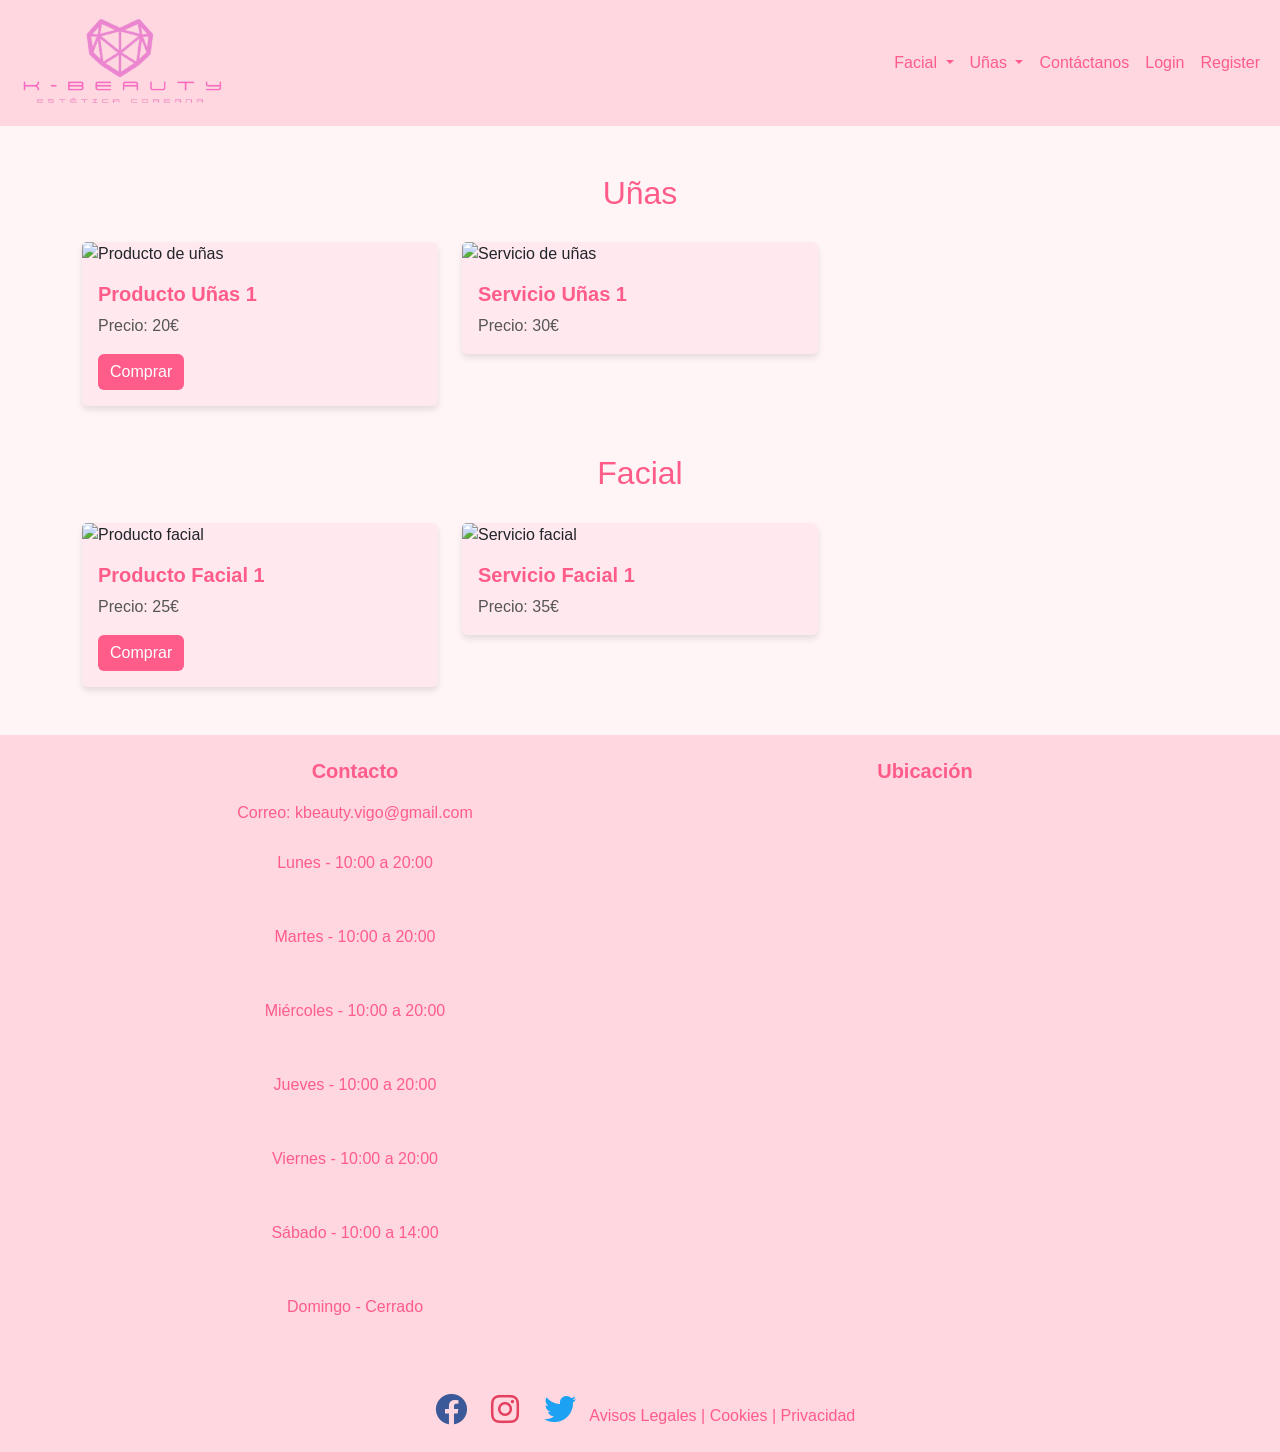
==== index.html @ 3ae9c0e1 "fojfbjnof" ====
<!DOCTYPE html>
<html lang="en">

<head>
    <meta charset="UTF-8">
    <meta name="viewport" content="width=device-width, initial-scale=1.0">
    <title>K-Beauty</title>
    <link href="https://cdn.jsdelivr.net/npm/bootstrap@5.3.2/dist/css/bootstrap.min.css" rel="stylesheet">
    <link rel="stylesheet" href="styles.css">
    <link rel="stylesheet" href="https://cdnjs.cloudflare.com/ajax/libs/font-awesome/6.0.0-beta3/css/all.min.css">
</head>

<body>
    <!-- Navbar -->
    <nav class="navbar navbar-expand-lg navbar-light">
        <div class="container-fluid">
            <a class="navbar-brand" href="#">
                <img src="logo.png" alt="K-Beauty Logo" width="225" height="100">
            </a>
            <button class="navbar-toggler" type="button" data-bs-toggle="collapse" data-bs-target="#navbarNav"
                aria-controls="navbarNav" aria-expanded="false" aria-label="Toggle navigation">
                <span class="navbar-toggler-icon"></span>
            </button>
            <div class="collapse navbar-collapse" id="navbarNav">
                <ul class="navbar-nav ms-auto">
                    <li class="nav-item dropdown">
                        <a class="nav-link dropdown-toggle" href="#" id="facialDropdown" role="button"
                            data-bs-toggle="dropdown" aria-expanded="false">
                            Facial
                        </a>
                        <ul class="dropdown-menu" aria-labelledby="facialDropdown">
                            <li><a class="dropdown-item" href="#">Pestañas</a></li>
                            <li><a class="dropdown-item" href="#">Piel</a></li>
                            <li><a class="dropdown-item" href="#">Granos</a></li>
                        </ul>
                    </li>
                    <li class="nav-item dropdown">
                        <a class="nav-link dropdown-toggle" href="#" id="uñasDropdown" role="button"
                            data-bs-toggle="dropdown" aria-expanded="false">
                            Uñas
                        </a>
                        <ul class="dropdown-menu" aria-labelledby="uñasDropdown">
                            <li><a class="dropdown-item" href="#">Tipos de uñas</a></li>
                            <li><a class="dropdown-item" href="#">Pintauñas</a></li>
                            <li><a class="dropdown-item" href="#">Colores</a></li>
                        </ul>
                    </li>
                    <li class="nav-item"><a class="nav-link" href="#footer">Contáctanos</a></li>
                    <li class="nav-item"><a class="nav-link" href="login.html">Login</a></li>
                    <li class="nav-item"><a class="nav-link" href="register.html">Register</a></li>
                </ul>
            </div>
        </div>
    </nav>

    <!-- Main Content -->
    <div class="container my-5">
        <!-- Sección de Uñas -->
        <div class="mb-5">
            <h2 class="text-center">Uñas</h2>
            <div class="row">
                <div class="col-md-4">
                    <div class="card">
                        <img src="nails-product.jpg" class="card-img-top" alt="Producto de uñas">
                        <div class="card-body">
                            <h5 class="card-title">Producto Uñas 1</h5>
                            <p class="card-text">Precio: 20€</p>
                            <button class="btn btn-primary">Comprar</button>
                        </div>
                    </div>
                </div>
                <div class="col-md-4">
                    <div class="card">
                        <img src="nails-service.jpg" class="card-img-top" alt="Servicio de uñas">
                        <div class="card-body">
                            <h5 class="card-title">Servicio Uñas 1</h5>
                            <p class="card-text">Precio: 30€</p>
                        </div>
                    </div>
                </div>
            </div>
        </div>

        <!-- Sección de Facial -->
        <div>
            <h2 class="text-center">Facial</h2>
            <div class="row">
                <div class="col-md-4">
                    <div class="card">
                        <img src="facial-product.jpg" class="card-img-top" alt="Producto facial">
                        <div class="card-body">
                            <h5 class="card-title">Producto Facial 1</h5>
                            <p class="card-text">Precio: 25€</p>
                            <button class="btn btn-primary">Comprar</button>
                        </div>
                    </div>
                </div>
                <div class="col-md-4">
                    <div class="card">
                        <img src="facial-service.jpg" class="card-img-top" alt="Servicio facial">
                        <div class="card-body">
                            <h5 class="card-title">Servicio Facial 1</h5>
                            <p class="card-text">Precio: 35€</p>
                        </div>
                    </div>
                </div>
            </div>
        </div>
    </div>

    <!-- Footer -->
    <footer id="footer" class="text-center p-4">
        <div class="container">
            <div class="row">
                <div class="col-md-6">
                    <h5>Contacto</h5>
                    <p>Correo: kbeauty.vigo@gmail.com</p>
                    <p>Lunes - 10:00 a 20:00</p><br>
                    <p>Martes - 10:00 a 20:00</p><br>
                    <p>Miércoles - 10:00 a 20:00</p><br>
                    <p>Jueves - 10:00 a 20:00</p><br>
                    <p>Viernes - 10:00 a 20:00</p><br>
                    <p>Sábado - 10:00 a 14:00</p><br>
                    <p>Domingo - Cerrado</p><br>
                </div>
                <div class="col-md-6">
                    <h5>Ubicación</h5>
                    <iframe src="https://www.google.com/maps/embed?pb=!1m14!1m8!1m3!1d12634.724489437243!2d-8.7222!3d42.2401!3m2!1i1024!2i768!4f13.1!3m3!1m2!1s0xd2bf04a08e1b10d%3A0x1a3d56c85d2e70bc!2sAvenida%20de%20Gran%20V%C3%ADa%2039%2C%20Vigo%2C%20Pontevedra!5e0!3m2!1ses!2ses!4v1675941212839!5m2!1ses!2ses" width="100%" height="300" style="border:0;" allowfullscreen="" loading="lazy"></iframe>
                </div>
            </div>
            <div class="mt-4">
                <a href="https://facebook.com" target="_blank">
                    <i class="fab fa-facebook fa-2x" style="color: #3b5998; margin: 0 10px;"></i>
                </a>
                <a href="https://instagram.com" target="_blank">
                    <i class="fab fa-instagram fa-2x" style="color: #E4405F; margin: 0 10px;"></i>
                </a>
                <a href="https://twitter.com" target="_blank">
                    <i class="fab fa-twitter fa-2x" style="color: #1DA1F2; margin: 0 10px;"></i>
                </a>
                <a href="#">Avisos Legales</a> | <a href="#">Cookies</a> | <a href="#">Privacidad</a>
            </div>
        </div>
    </footer>

    <script src="https://cdn.jsdelivr.net/npm/bootstrap@5.3.2/dist/js/bootstrap.bundle.min.js"></script>
</body>

</html>
---- styles.css ----
body {
    background-color: #fff5f7;
    font-family: 'Arial', sans-serif;
    color: #333;
}

/* Navbar style */
.navbar {
    background-color: #ffd7e0;
}


.navbar-brand {
    font-weight: bold;
    color: #ff5c8a;
}

.navbar-brand:hover {
    color: #ff2d6c;
}

.nav-link {
    color: #ff5c8a;
}

.nav-link:hover {
    color: #ff2d6c;
}

/* Titles */
h2 {
    color: #ff5c8a;
    margin-bottom: 30px;
}

/* Cards */
.card {
    border: none;
    background-color: #ffe9ef;
    box-shadow: 0 4px 6px rgba(0, 0, 0, 0.1);
    transition: transform 0.3s ease, box-shadow 0.3s ease;
}

.card:hover {
    transform: scale(1.05);
    box-shadow: 0 6px 8px rgba(0, 0, 0, 0.15);
}

.card-title {
    color: #ff5c8a;
    font-weight: bold;
}

.card-text {
    color: #555;
}

.btn-primary {
    background-color: #ff5c8a;
    border: none;
}

.btn-primary:hover {
    background-color: #ff2d6c;
}

/* Footer */
footer {
    background-color: #ffd7e0;
    color: #ff5c8a;
}

footer h5 {
    font-weight: bold;
    padding-bottom: 10px;
}

footer p {
    padding-bottom: 10px;
}

footer a {
    color: #ff5c8a;
    text-decoration: none;
}

footer a:hover {
    color: #ff2d6c;
}

iframe {
    border-radius: 10px;
    margin-top: 15px;
}
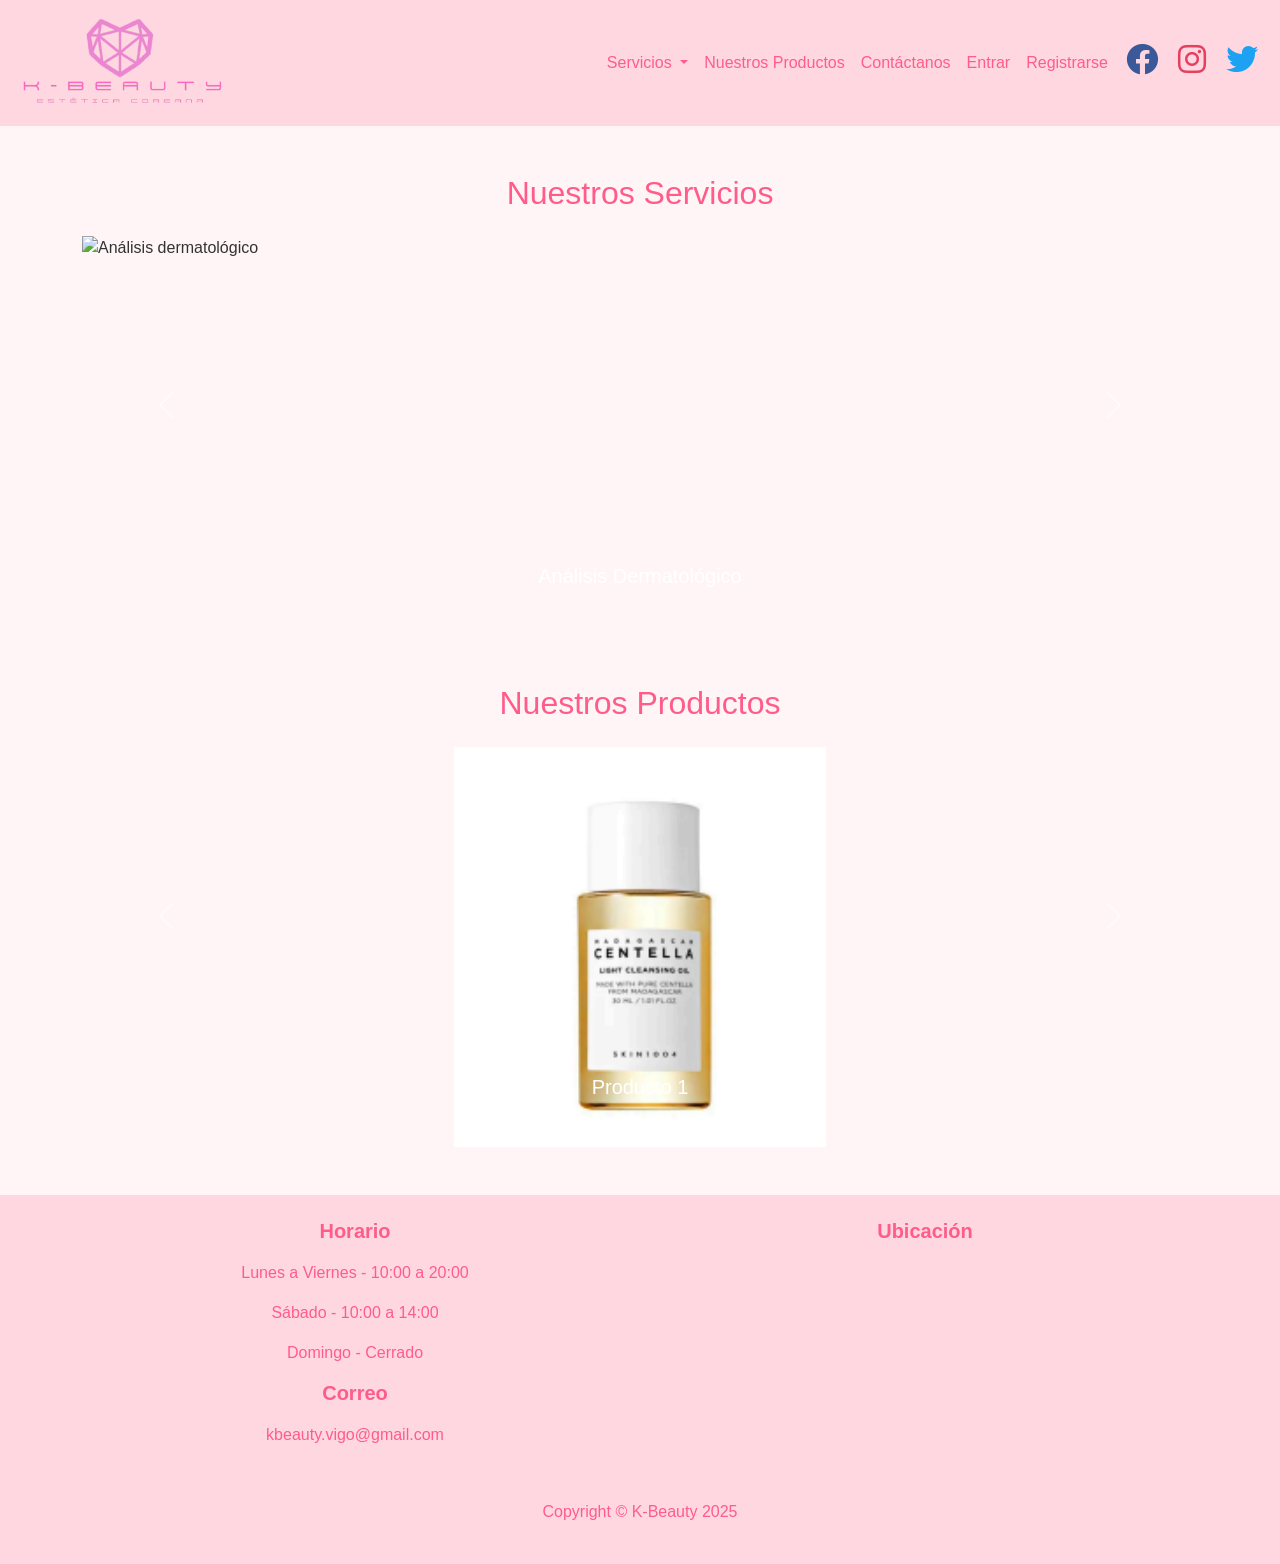
==== commit 59583783: "creacion de nuevas paginas" ====
--- a/index.html
+++ b/index.html
@@ -26,28 +26,34 @@
                     <li class="nav-item dropdown">
                         <a class="nav-link dropdown-toggle" href="#" id="facialDropdown" role="button"
                             data-bs-toggle="dropdown" aria-expanded="false">
-                            Facial
+                            Servicios
                         </a>
                         <ul class="dropdown-menu" aria-labelledby="facialDropdown">
-                            <li><a class="dropdown-item" href="#">Pestañas</a></li>
-                            <li><a class="dropdown-item" href="#">Piel</a></li>
-                            <li><a class="dropdown-item" href="#">Granos</a></li>
+                            <li><a class="dropdown-item" href="analisis.html">Análisis dermatológica</a></li>
+                            <li><a class="dropdown-item" href="limpieza.html">Limpieza facial</a></li>
+                            <li><a class="dropdown-item" href="autocuidado.html">Clases de autocuidado facial</a></li>
+                            <li><a class="dropdown-item" href="tratamientos.html">Tratamientos faciales</a></li>
+                            <li><a class="dropdown-item" href="spa.html">Spa capilar</a></li>
+                            <li><a class="dropdown-item" href="pestañas.html">Cuidado de pestañas</a></li>
+                            
                         </ul>
                     </li>
-                    <li class="nav-item dropdown">
-                        <a class="nav-link dropdown-toggle" href="#" id="uñasDropdown" role="button"
-                            data-bs-toggle="dropdown" aria-expanded="false">
-                            Uñas
-                        </a>
-                        <ul class="dropdown-menu" aria-labelledby="uñasDropdown">
-                            <li><a class="dropdown-item" href="#">Tipos de uñas</a></li>
-                            <li><a class="dropdown-item" href="#">Pintauñas</a></li>
-                            <li><a class="dropdown-item" href="#">Colores</a></li>
-                        </ul>
+                    <li class="nav-item ">
+                        <a class="nav-link" href="productos.html">Nuestros Productos</a>
+
                     </li>
                     <li class="nav-item"><a class="nav-link" href="#footer">Contáctanos</a></li>
-                    <li class="nav-item"><a class="nav-link" href="login.html">Login</a></li>
-                    <li class="nav-item"><a class="nav-link" href="register.html">Register</a></li>
+                    <li class="nav-item"><a class="nav-link" href="login.html">Entrar</a></li>
+                    <li class="nav-item"><a class="nav-link" href="register.html">Registrarse</a></li>
+                    <li class="nav-item"> <a href="https://facebook.com" target="_blank">
+                            <i class="fab fa-facebook fa-2x" style="color: #3b5998; margin: 0 10px;"></i>
+                        </a></li>
+                    <li class="nav-item"><a href="https://instagram.com" target="_blank">
+                            <i class="fab fa-instagram fa-2x" style="color: #E4405F; margin: 0 10px;"></i>
+                        </a></li>
+                    <li class="nav-item"> <a href="https://twitter.com" target="_blank">
+                            <i class="fab fa-twitter fa-2x" style="color: #1DA1F2; margin: 0 10px;"></i>
+                        </a></li>
                 </ul>
             </div>
         </div>
@@ -55,95 +61,107 @@
 
     <!-- Main Content -->
     <div class="container my-5">
-        <!-- Sección de Uñas -->
-        <div class="mb-5">
-            <h2 class="text-center">Uñas</h2>
-            <div class="row">
-                <div class="col-md-4">
-                    <div class="card">
-                        <img src="nails-product.jpg" class="card-img-top" alt="Producto de uñas">
-                        <div class="card-body">
-                            <h5 class="card-title">Producto Uñas 1</h5>
-                            <p class="card-text">Precio: 20€</p>
-                            <button class="btn btn-primary">Comprar</button>
-                        </div>
+        <!-- Carrusel de Servicios -->
+        <div id="servicesCarousel" class="carousel slide mb-5" data-bs-ride="carousel">
+            <h2 class="text-center mb-4">Nuestros Servicios</h2>
+            <div class="carousel-inner">
+                <div class="carousel-item active">
+                    <img src="service1.jpg" class="d-block w-100" alt="Análisis dermatológico" onclick="window.location.href='analisis.html'">
+                    <div class="carousel-caption d-none d-md-block">
+                        <h5>Análisis Dermatológico</h5>
                     </div>
                 </div>
-                <div class="col-md-4">
-                    <div class="card">
-                        <img src="nails-service.jpg" class="card-img-top" alt="Servicio de uñas">
-                        <div class="card-body">
-                            <h5 class="card-title">Servicio Uñas 1</h5>
-                            <p class="card-text">Precio: 30€</p>
-                        </div>
+                <div class="carousel-item">
+                    <img src="service2.jpg" class="d-block w-100" alt="Limpieza facial" onclick="window.location.href='limpieza.html'">
+                    <div class="carousel-caption d-none d-md-block">
+                        <h5>Limpieza Facial</h5>
                     </div>
                 </div>
-            </div>
-        </div>
-
-        <!-- Sección de Facial -->
-        <div>
-            <h2 class="text-center">Facial</h2>
-            <div class="row">
-                <div class="col-md-4">
-                    <div class="card">
-                        <img src="facial-product.jpg" class="card-img-top" alt="Producto facial">
-                        <div class="card-body">
-                            <h5 class="card-title">Producto Facial 1</h5>
-                            <p class="card-text">Precio: 25€</p>
-                            <button class="btn btn-primary">Comprar</button>
-                        </div>
+                <div class="carousel-item">
+                    <img src="service3.jpg" class="d-block w-100" alt="Clases de autocuidado facial" onclick="window.location.href='autocuidado.html'">
+                    <div class="carousel-caption d-none d-md-block">
+                        <h5>Clases de Autocuidado Facial</h5>
                     </div>
                 </div>
-                <div class="col-md-4">
-                    <div class="card">
-                        <img src="facial-service.jpg" class="card-img-top" alt="Servicio facial">
-                        <div class="card-body">
-                            <h5 class="card-title">Servicio Facial 1</h5>
-                            <p class="card-text">Precio: 35€</p>
-                        </div>
+                <!-- Agrega más imágenes si es necesario -->
+            </div>
+            <button class="carousel-control-prev" type="button" data-bs-target="#servicesCarousel" data-bs-slide="prev">
+                <span class="carousel-control-prev-icon" aria-hidden="true"></span>
+                <span class="visually-hidden">Anterior</span>
+            </button>
+            <button class="carousel-control-next" type="button" data-bs-target="#servicesCarousel" data-bs-slide="next">
+                <span class="carousel-control-next-icon" aria-hidden="true"></span>
+                <span class="visually-hidden">Siguiente</span>
+            </button>
+        </div>
+    
+        <!-- Carrusel de Productos -->
+        <div id="productsCarousel" class="carousel slide" data-bs-ride="carousel">
+            <h2 class="text-center mb-4">Nuestros Productos</h2>
+            <div class="carousel-inner">
+                <div class="carousel-item active">
+                    <img src="productos/aceiteLimpiadorMadagascarCentella.png" class="d-block w-100" alt="Producto 1" onclick="window.location.href='productos.html'">
+                    <div class="carousel-caption d-none d-md-block">
+                        <h5>Producto 1</h5>
                     </div>
                 </div>
+                <div class="carousel-item">
+                    <img src="product2.jpg" class="d-block w-100" alt="Producto 2" onclick="window.location.href='productos.html'">
+                    <div class="carousel-caption d-none d-md-block">
+                        <h5>Producto 2</h5>
+                    </div>
+                </div>
+                <div class="carousel-item">
+                    <img src="product3.jpg" class="d-block w-100" alt="Producto 3" onclick="window.location.href='productos.html'">
+                    <div class="carousel-caption d-none d-md-block">
+                        <h5>Producto 3</h5>
+                    </div>
+                </div>
+                <!-- Agrega más imágenes si es necesario -->
             </div>
+            <button class="carousel-control-prev" type="button" data-bs-target="#productsCarousel" data-bs-slide="prev">
+                <span class="carousel-control-prev-icon" aria-hidden="true"></span>
+                <span class="visually-hidden">Anterior</span>
+            </button>
+            <button class="carousel-control-next" type="button" data-bs-target="#productsCarousel" data-bs-slide="next">
+                <span class="carousel-control-next-icon" aria-hidden="true"></span>
+                <span class="visually-hidden">Siguiente</span>
+            </button>
         </div>
     </div>
+    
 
     <!-- Footer -->
     <footer id="footer" class="text-center p-4">
         <div class="container">
             <div class="row">
                 <div class="col-md-6">
-                    <h5>Contacto</h5>
-                    <p>Correo: kbeauty.vigo@gmail.com</p>
-                    <p>Lunes - 10:00 a 20:00</p><br>
-                    <p>Martes - 10:00 a 20:00</p><br>
-                    <p>Miércoles - 10:00 a 20:00</p><br>
-                    <p>Jueves - 10:00 a 20:00</p><br>
-                    <p>Viernes - 10:00 a 20:00</p><br>
-                    <p>Sábado - 10:00 a 14:00</p><br>
-                    <p>Domingo - Cerrado</p><br>
+                    <h5>Horario</h5>
+                    <p>Lunes a Viernes - 10:00 a 20:00</p>
+                    <p>Sábado - 10:00 a 14:00</p>
+                    <p>Domingo - Cerrado</p>
+                    <h5>Correo</h5>
+                    <p>kbeauty.vigo@gmail.com</p>
                 </div>
                 <div class="col-md-6">
                     <h5>Ubicación</h5>
-                    <iframe src="https://www.google.com/maps/embed?pb=!1m14!1m8!1m3!1d12634.724489437243!2d-8.7222!3d42.2401!3m2!1i1024!2i768!4f13.1!3m3!1m2!1s0xd2bf04a08e1b10d%3A0x1a3d56c85d2e70bc!2sAvenida%20de%20Gran%20V%C3%ADa%2039%2C%20Vigo%2C%20Pontevedra!5e0!3m2!1ses!2ses!4v1675941212839!5m2!1ses!2ses" width="100%" height="300" style="border:0;" allowfullscreen="" loading="lazy"></iframe>
+                    <div class="d-flex justify-content-center">
+                        <iframe
+                            src="https://www.google.com/maps/embed?pb=!1m14!1m8!1m3!1d12634.724489437243!2d-8.7222!3d42.2401!3m2!1i1024!2i768!4f13.1!3m3!1m2!1s0xd2bf04a08e1b10d%3A0x1a3d56c85d2e70bc!2sAvenida%20de%20Gran%20V%C3%ADa%2039%2C%20Vigo%2C%20Pontevedra!5e0!3m2!1ses!2ses!4v1675941212839!5m2!1ses!2ses"
+                            width="300" height="200" style="border:0;" allowfullscreen="" loading="lazy"></iframe>
+                    </div>
                 </div>
             </div>
             <div class="mt-4">
-                <a href="https://facebook.com" target="_blank">
-                    <i class="fab fa-facebook fa-2x" style="color: #3b5998; margin: 0 10px;"></i>
-                </a>
-                <a href="https://instagram.com" target="_blank">
-                    <i class="fab fa-instagram fa-2x" style="color: #E4405F; margin: 0 10px;"></i>
-                </a>
-                <a href="https://twitter.com" target="_blank">
-                    <i class="fab fa-twitter fa-2x" style="color: #1DA1F2; margin: 0 10px;"></i>
-                </a>
-                <a href="#">Avisos Legales</a> | <a href="#">Cookies</a> | <a href="#">Privacidad</a>
+                <p>Copyright © K-Beauty 2025 </p>
+                <!-- <a href="#">Avisos Legales</a> | <a href="#">Cookies</a> | <a href="#">Privacidad</a> -->
             </div>
         </div>
     </footer>
 
+
+
     <script src="https://cdn.jsdelivr.net/npm/bootstrap@5.3.2/dist/js/bootstrap.bundle.min.js"></script>
 </body>
 
-</html>
+</html>
--- a/styles.css
+++ b/styles.css
@@ -18,6 +18,14 @@
 .navbar-brand:hover {
     color: #ff2d6c;
 }
+.carousel-item img {
+    width: 100%; /* Asegura que las imágenes ocupen todo el ancho disponible */
+    height: 400px; /* Ajusta la altura según sea necesario */
+    object-fit: contain; /* Las imágenes se ajustan para estar completas sin recorte */
+    margin: 0 auto; /* Centra la imagen */
+}
+
+
 
 .nav-link {
     color: #ff5c8a;
@@ -75,9 +83,7 @@
     padding-bottom: 10px;
 }
 
-footer p {
-    padding-bottom: 10px;
-}
+
 
 footer a {
     color: #ff5c8a;
@@ -91,4 +97,4 @@
 iframe {
     border-radius: 10px;
     margin-top: 15px;
-}+}
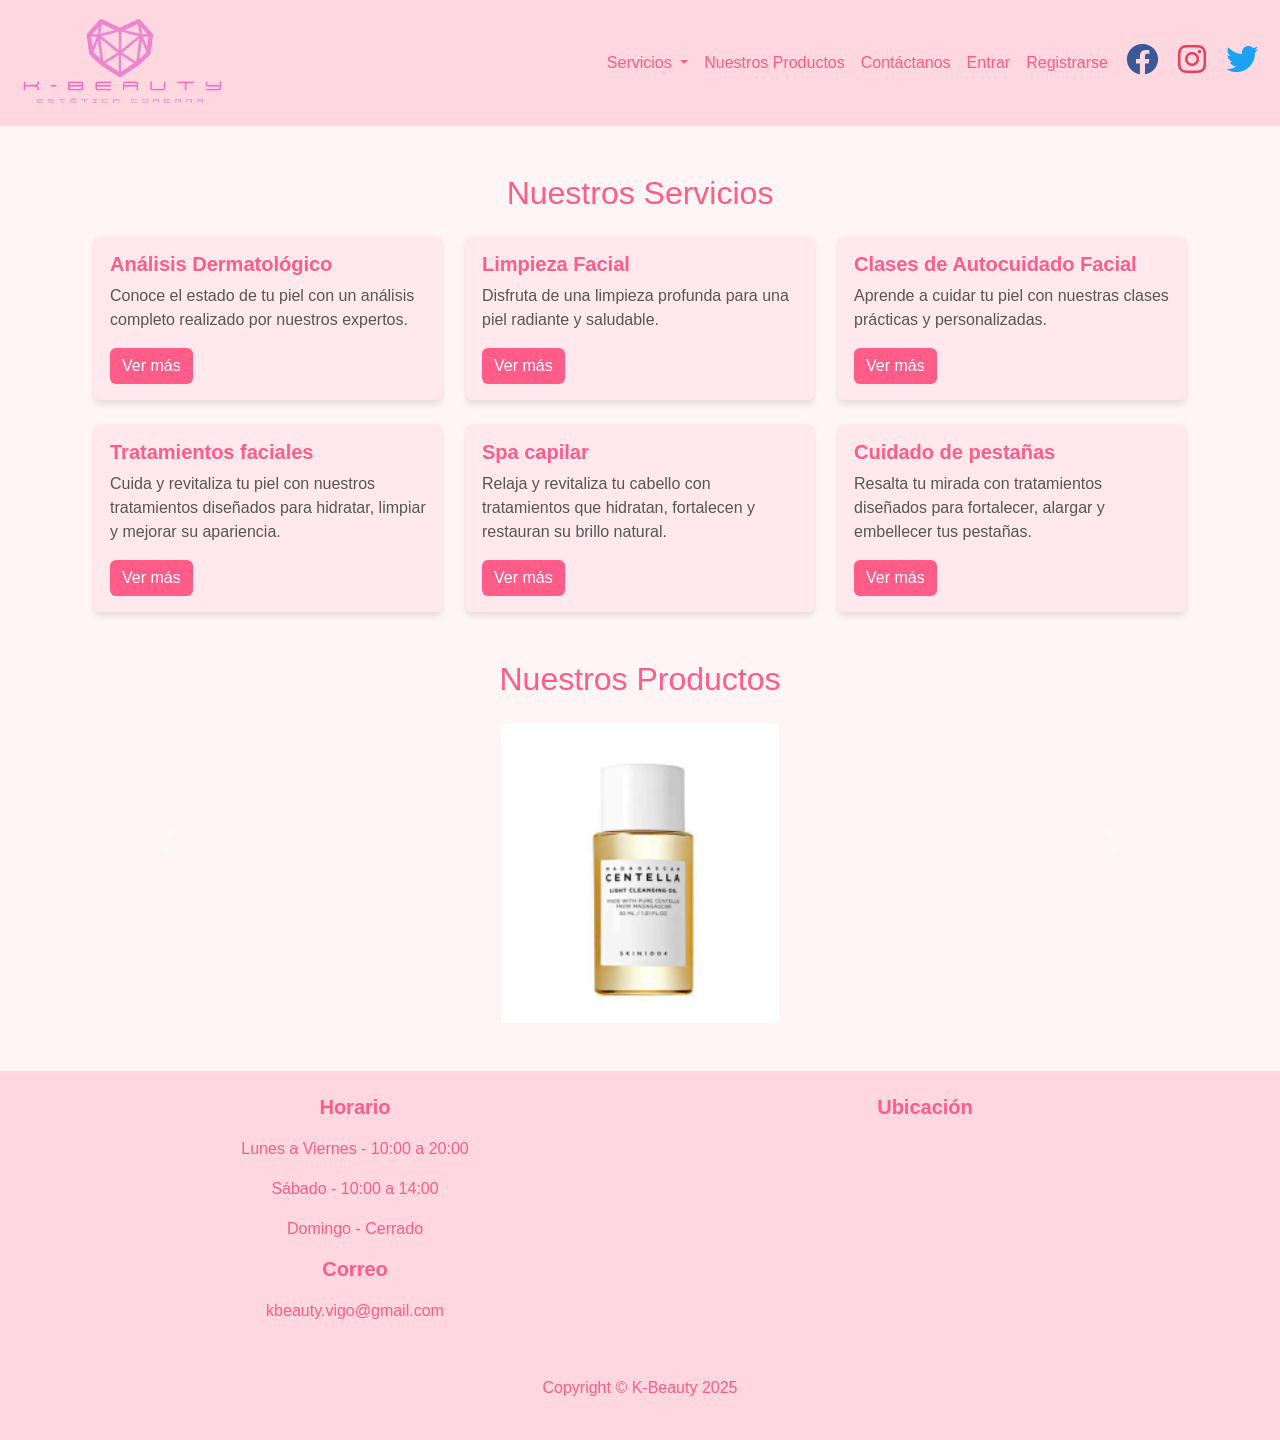
==== commit 462e165e: "actualizacion index, productos y styles" ====
--- a/index.html
+++ b/index.html
@@ -11,7 +11,7 @@
 </head>
 
 <body>
-    <!-- Navbar -->
+    
     <nav class="navbar navbar-expand-lg navbar-light">
         <div class="container-fluid">
             <a class="navbar-brand" href="#">
@@ -59,65 +59,138 @@
         </div>
     </nav>
 
-    <!-- Main Content -->
+   
     <div class="container my-5">
-        <!-- Carrusel de Servicios -->
-        <div id="servicesCarousel" class="carousel slide mb-5" data-bs-ride="carousel">
+        
+        <div class="container my-5">
             <h2 class="text-center mb-4">Nuestros Servicios</h2>
-            <div class="carousel-inner">
-                <div class="carousel-item active">
-                    <img src="service1.jpg" class="d-block w-100" alt="Análisis dermatológico" onclick="window.location.href='analisis.html'">
-                    <div class="carousel-caption d-none d-md-block">
-                        <h5>Análisis Dermatológico</h5>
-                    </div>
-                </div>
-                <div class="carousel-item">
-                    <img src="service2.jpg" class="d-block w-100" alt="Limpieza facial" onclick="window.location.href='limpieza.html'">
-                    <div class="carousel-caption d-none d-md-block">
-                        <h5>Limpieza Facial</h5>
-                    </div>
-                </div>
-                <div class="carousel-item">
-                    <img src="service3.jpg" class="d-block w-100" alt="Clases de autocuidado facial" onclick="window.location.href='autocuidado.html'">
-                    <div class="carousel-caption d-none d-md-block">
-                        <h5>Clases de Autocuidado Facial</h5>
-                    </div>
-                </div>
-                <!-- Agrega más imágenes si es necesario -->
-            </div>
-            <button class="carousel-control-prev" type="button" data-bs-target="#servicesCarousel" data-bs-slide="prev">
-                <span class="carousel-control-prev-icon" aria-hidden="true"></span>
-                <span class="visually-hidden">Anterior</span>
-            </button>
-            <button class="carousel-control-next" type="button" data-bs-target="#servicesCarousel" data-bs-slide="next">
-                <span class="carousel-control-next-icon" aria-hidden="true"></span>
-                <span class="visually-hidden">Siguiente</span>
-            </button>
-        </div>
+            <div class="row row-cols-1 row-cols-md-3 g-4">
+                <div class="col">
+                    <div class="card h-100">
+                        
+                        <div class="card-body">
+                            <h5 class="card-title">Análisis Dermatológico</h5>
+                            <p class="card-text">Conoce el estado de tu piel con un análisis completo realizado por nuestros expertos.</p>
+                            <a href="analisis.html" class="btn btn-primary">Ver más</a>
+                        </div>
+                    </div>
+                </div>
+                <div class="col">
+                    <div class="card h-100">
+                        
+                        <div class="card-body">
+                            <h5 class="card-title">Limpieza Facial</h5>
+                            <p class="card-text">Disfruta de una limpieza profunda para una piel radiante y saludable.</p>
+                            <a href="limpieza.html" class="btn btn-primary">Ver más</a>
+                        </div>
+                    </div>
+                </div>
+                <div class="col">
+                    <div class="card h-100">
+                        
+                        <div class="card-body">
+                            <h5 class="card-title">Clases de Autocuidado Facial</h5>
+                            <p class="card-text">Aprende a cuidar tu piel con nuestras clases prácticas y personalizadas.</p>
+                            <a href="autocuidado.html" class="btn btn-primary">Ver más</a>
+                        </div>
+                    </div>
+                </div>
+                <div class="col">
+                    <div class="card h-100">
+                        
+                        <div class="card-body">
+                            <h5 class="card-title">Tratamientos faciales</h5>
+                            <p class="card-text">Cuida y revitaliza tu piel con nuestros tratamientos diseñados para hidratar, limpiar y mejorar su apariencia. </p>
+                            <a href="tratamientos.html" class="btn btn-primary">Ver más</a>
+                        </div>
+                    </div>
+                </div>
+                <div class="col">
+                    <div class="card h-100">
+                        
+                        <div class="card-body">
+                            <h5 class="card-title">Spa capilar</h5>
+                            <p class="card-text">Relaja y revitaliza tu cabello con tratamientos que hidratan, fortalecen y restauran su brillo natural. </p>
+                            <a href="spa.html" class="btn btn-primary">Ver más</a>
+                        </div>
+                    </div>
+                </div>
+                <div class="col">
+                    <div class="card h-100">
+                        
+                        <div class="card-body">
+                            <h5 class="card-title">Cuidado de pestañas</h5>
+                            <p class="card-text">Resalta tu mirada con tratamientos diseñados para fortalecer, alargar y embellecer tus pestañas.</p>
+                            <a href="pestañas.html" class="btn btn-primary">Ver más</a>
+                        </div>
+                    </div>
+                </div>
+          
+            </div>
+        </div>
+        
     
-        <!-- Carrusel de Productos -->
+        
         <div id="productsCarousel" class="carousel slide" data-bs-ride="carousel">
             <h2 class="text-center mb-4">Nuestros Productos</h2>
             <div class="carousel-inner">
                 <div class="carousel-item active">
                     <img src="productos/aceiteLimpiadorMadagascarCentella.png" class="d-block w-100" alt="Producto 1" onclick="window.location.href='productos.html'">
-                    <div class="carousel-caption d-none d-md-block">
-                        <h5>Producto 1</h5>
-                    </div>
-                </div>
-                <div class="carousel-item">
-                    <img src="product2.jpg" class="d-block w-100" alt="Producto 2" onclick="window.location.href='productos.html'">
-                    <div class="carousel-caption d-none d-md-block">
-                        <h5>Producto 2</h5>
-                    </div>
-                </div>
-                <div class="carousel-item">
-                    <img src="product3.jpg" class="d-block w-100" alt="Producto 3" onclick="window.location.href='productos.html'">
-                    <div class="carousel-caption d-none d-md-block">
-                        <h5>Producto 3</h5>
-                    </div>
-                </div>
-                <!-- Agrega más imágenes si es necesario -->
+                    
+                </div>
+                <div class="carousel-item">
+                    <img src="productos/acidoHialurónico.png" class="d-block w-100" alt="Producto 2" onclick="window.location.href='productos.html'">
+                    
+                </div>
+                <div class="carousel-item">
+                    <img src="productos/aloeSkinTonner.png" class="d-block w-100" alt="Producto 3" onclick="window.location.href='productos.html'">
+                    
+                </div>
+                <div class="carousel-item">
+                    <img src="productos/altheaSerum.png" class="d-block w-100" alt="Producto 3" onclick="window.location.href='productos.html'">
+                    
+                </div>
+                <div class="carousel-item">
+                    <img src="productos/anua AciteLimpiador.png" class="d-block w-100" alt="Producto 3" onclick="window.location.href='productos.html'">
+                    
+                </div>
+                <div class="carousel-item">
+                    <img src="productos/anua LimpiadorFacial.png" class="d-block w-100" alt="Producto 3" onclick="window.location.href='productos.html'">
+                    
+                </div>
+                <div class="carousel-item">
+                    <img src="productos/aplb.png" class="d-block w-100" alt="Producto 3" onclick="window.location.href='productos.html'">
+                    
+                </div>
+                <div class="carousel-item">
+                    <img src="productos/balsamoHandaiyan.png" class="d-block w-100" alt="Producto 3" onclick="window.location.href='productos.html'">
+                    
+                </div>
+                <div class="carousel-item">
+                    <img src="productos/balsamoLabial.png" class="d-block w-100" alt="Producto 3" onclick="window.location.href='productos.html'">
+                    
+                </div>
+                <div class="carousel-item">
+                    <img src="productos/banilaBalsamo.png" class="d-block w-100" alt="Producto 3" onclick="window.location.href='productos.html'">
+                    
+                </div>
+                <div class="carousel-item">
+                    <img src="productos/beeUltimateCream.png" class="d-block w-100" alt="Producto 3" onclick="window.location.href='productos.html'">
+                    
+                </div>
+                <div class="carousel-item">
+                    <img src="productos/blueElixirRetinol.png" class="d-block w-100" alt="Producto 3" onclick="window.location.href='productos.html'">
+                    
+                </div>
+                <div class="carousel-item">
+                    <img src="productos/bodyExfolianteKit.png" class="d-block w-100" alt="Producto 3" onclick="window.location.href='productos.html'">
+                    
+                </div>
+                <div class="carousel-item">
+                    <img src="productos/boteMedicube.png" class="d-block w-100" alt="Producto 3" onclick="window.location.href='productos.html'">
+                    
+                </div>
+                
             </div>
             <button class="carousel-control-prev" type="button" data-bs-target="#productsCarousel" data-bs-slide="prev">
                 <span class="carousel-control-prev-icon" aria-hidden="true"></span>
@@ -131,7 +204,7 @@
     </div>
     
 
-    <!-- Footer -->
+  
     <footer id="footer" class="text-center p-4">
         <div class="container">
             <div class="row">
@@ -154,7 +227,7 @@
             </div>
             <div class="mt-4">
                 <p>Copyright © K-Beauty 2025 </p>
-                <!-- <a href="#">Avisos Legales</a> | <a href="#">Cookies</a> | <a href="#">Privacidad</a> -->
+               
             </div>
         </div>
     </footer>
--- a/styles.css
+++ b/styles.css
@@ -18,12 +18,15 @@
 .navbar-brand:hover {
     color: #ff2d6c;
 }
+
 .carousel-item img {
-    width: 100%; /* Asegura que las imágenes ocupen todo el ancho disponible */
-    height: 400px; /* Ajusta la altura según sea necesario */
-    object-fit: contain; /* Las imágenes se ajustan para estar completas sin recorte */
-    margin: 0 auto; /* Centra la imagen */
+    width: 80%;
+    height: 300px;
+    object-fit: contain;
+    margin: 0 auto;
 }
+
+
 
 
 
@@ -98,3 +101,74 @@
     border-radius: 10px;
     margin-top: 15px;
 }
+
+
+
+
+
+
+
+/*Revisar tarjetas productos*/
+
+/* Estilo para las tarjetas de productos */
+/* Ajuste para que las tarjetas se acomoden en 5 por fila */
+.product-card {
+    position: relative;
+    border: 1px solid #ddd;
+    border-radius: 8px;
+    box-shadow: 0 4px 8px rgba(0, 0, 0, 0.1);
+    transition: transform 0.2s;
+    margin-bottom: 15px; /* Espacio entre tarjetas */
+}
+
+.product-card:hover {
+    transform: scale(1.05);
+}
+
+.product-card img {
+    border-top-left-radius: 8px;
+    border-top-right-radius: 8px;
+    height: 200px;
+    width: 100%;
+    object-fit: cover;
+}
+
+.product-card .card-body {
+    padding: 10px;
+}
+
+.product-card .card-title {
+    font-size: 1rem;
+    font-weight: bold;
+    margin-bottom: 8px;
+}
+
+.product-card .card-text {
+    font-size: 0.85rem;
+    color: #666;
+    margin-bottom: 12px;
+}
+
+.product-card .price {
+    font-size: 1rem;
+    font-weight: bold;
+    color: #333;
+}
+
+.product-card .add-to-cart {
+    background-color: #007bff;
+    color: white;
+    border: none;
+    border-radius: 50%;
+    width: 40px;
+    height: 40px;
+    display: flex;
+    justify-content: center;
+    align-items: center;
+    box-shadow: 0 2px 4px rgba(0, 0, 0, 0.2);
+}
+
+.product-card .add-to-cart:hover {
+    background-color: #0056b3;
+    cursor: pointer;
+}
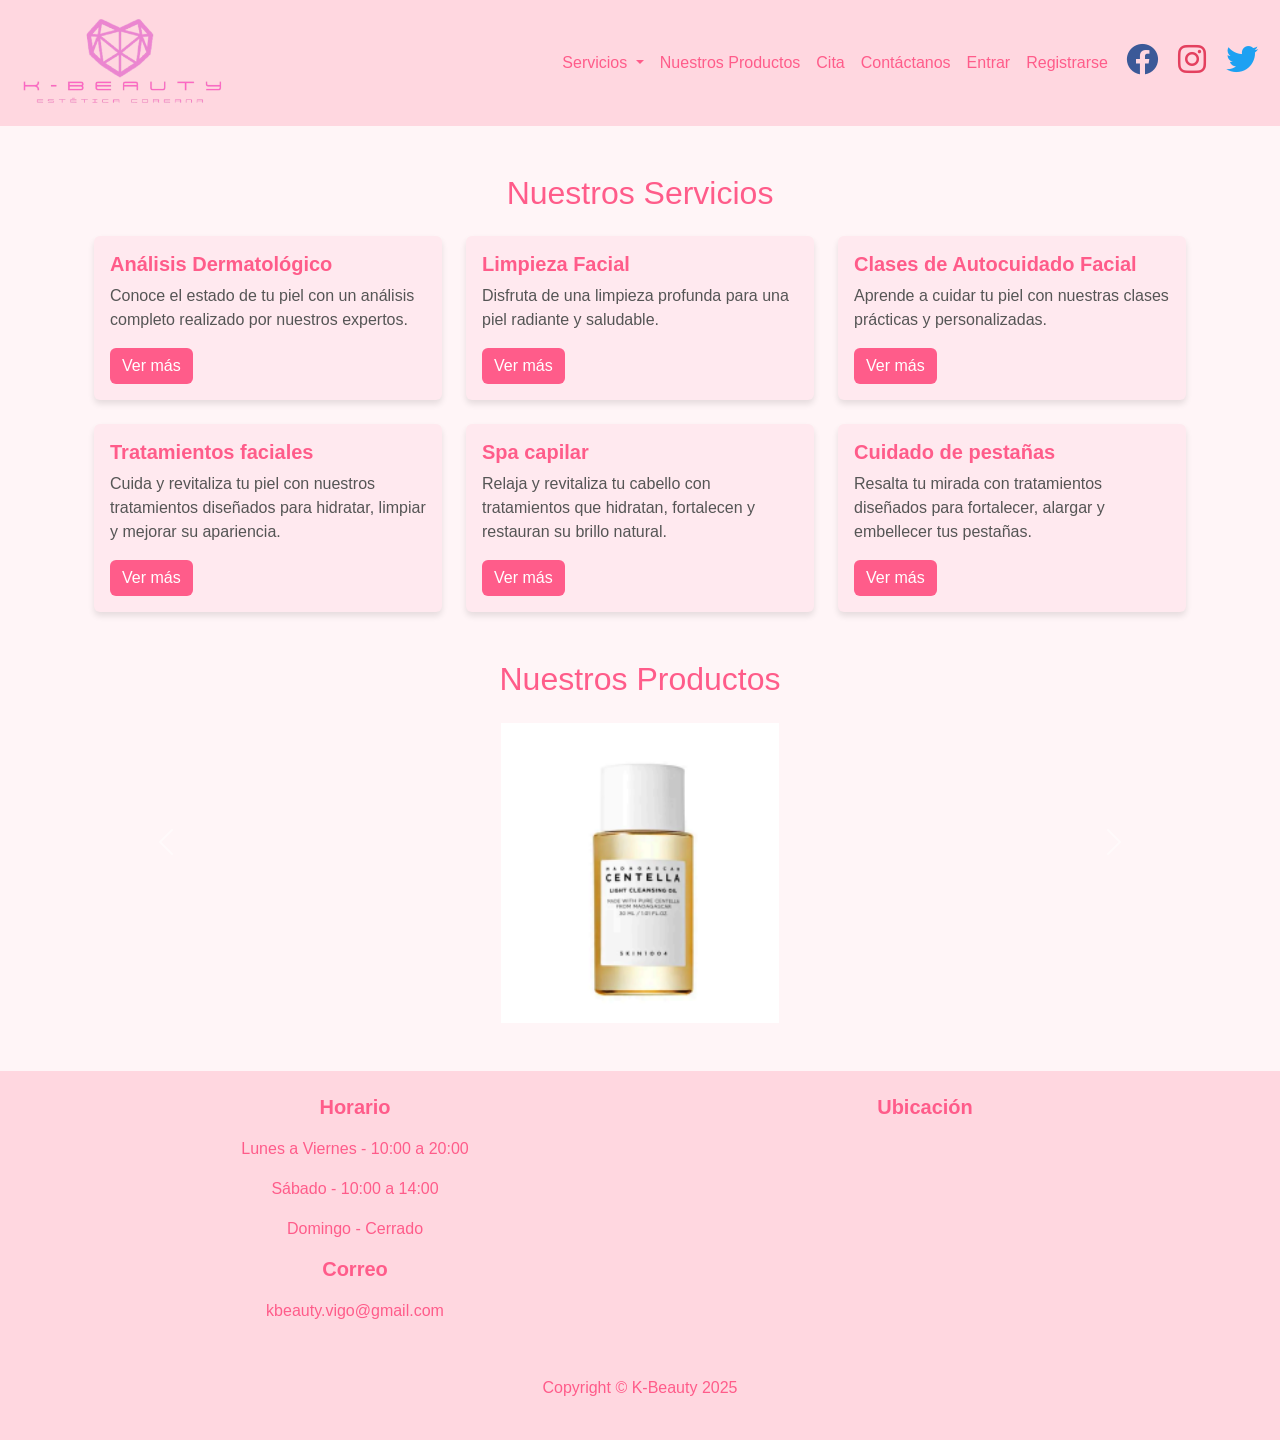
==== commit 7d2c9aac: "pagina servicios e imagenes" ====
--- a/index.html
+++ b/index.html
@@ -29,12 +29,12 @@
                             Servicios
                         </a>
                         <ul class="dropdown-menu" aria-labelledby="facialDropdown">
-                            <li><a class="dropdown-item" href="analisis.html">Análisis dermatológica</a></li>
-                            <li><a class="dropdown-item" href="limpieza.html">Limpieza facial</a></li>
-                            <li><a class="dropdown-item" href="autocuidado.html">Clases de autocuidado facial</a></li>
-                            <li><a class="dropdown-item" href="tratamientos.html">Tratamientos faciales</a></li>
-                            <li><a class="dropdown-item" href="spa.html">Spa capilar</a></li>
-                            <li><a class="dropdown-item" href="pestañas.html">Cuidado de pestañas</a></li>
+                            <li><a class="dropdown-item" href="servicios.html">Análisis dermatológica</a></li>
+                            <li><a class="dropdown-item" href="servicios.html">Limpieza facial</a></li>
+                            <li><a class="dropdown-item" href="servicios.html">Clases de autocuidado facial</a></li>
+                            <li><a class="dropdown-item" href="servicios.html">Tratamientos faciales</a></li>
+                            <li><a class="dropdown-item" href="servicios.html">Spa capilar</a></li>
+                            <li><a class="dropdown-item" href="servicios.html">Cuidado de pestañas</a></li>
                             
                         </ul>
                     </li>
@@ -42,6 +42,7 @@
                         <a class="nav-link" href="productos.html">Nuestros Productos</a>
 
                     </li>
+                    <li class="nav-item"><a class="nav-link" href="cita.html">Cita</a></li>
                     <li class="nav-item"><a class="nav-link" href="#footer">Contáctanos</a></li>
                     <li class="nav-item"><a class="nav-link" href="login.html">Entrar</a></li>
                     <li class="nav-item"><a class="nav-link" href="register.html">Registrarse</a></li>
@@ -71,7 +72,7 @@
                         <div class="card-body">
                             <h5 class="card-title">Análisis Dermatológico</h5>
                             <p class="card-text">Conoce el estado de tu piel con un análisis completo realizado por nuestros expertos.</p>
-                            <a href="analisis.html" class="btn btn-primary">Ver más</a>
+                            <a href="servicios.html" class="btn btn-primary">Ver más</a>
                         </div>
                     </div>
                 </div>
@@ -81,7 +82,7 @@
                         <div class="card-body">
                             <h5 class="card-title">Limpieza Facial</h5>
                             <p class="card-text">Disfruta de una limpieza profunda para una piel radiante y saludable.</p>
-                            <a href="limpieza.html" class="btn btn-primary">Ver más</a>
+                            <a href="servicios.html" class="btn btn-primary">Ver más</a>
                         </div>
                     </div>
                 </div>
@@ -91,7 +92,7 @@
                         <div class="card-body">
                             <h5 class="card-title">Clases de Autocuidado Facial</h5>
                             <p class="card-text">Aprende a cuidar tu piel con nuestras clases prácticas y personalizadas.</p>
-                            <a href="autocuidado.html" class="btn btn-primary">Ver más</a>
+                            <a href="servicios.html" class="btn btn-primary">Ver más</a>
                         </div>
                     </div>
                 </div>
@@ -101,7 +102,7 @@
                         <div class="card-body">
                             <h5 class="card-title">Tratamientos faciales</h5>
                             <p class="card-text">Cuida y revitaliza tu piel con nuestros tratamientos diseñados para hidratar, limpiar y mejorar su apariencia. </p>
-                            <a href="tratamientos.html" class="btn btn-primary">Ver más</a>
+                            <a href="servicios.html" class="btn btn-primary">Ver más</a>
                         </div>
                     </div>
                 </div>
@@ -111,7 +112,7 @@
                         <div class="card-body">
                             <h5 class="card-title">Spa capilar</h5>
                             <p class="card-text">Relaja y revitaliza tu cabello con tratamientos que hidratan, fortalecen y restauran su brillo natural. </p>
-                            <a href="spa.html" class="btn btn-primary">Ver más</a>
+                            <a href="servicios.html" class="btn btn-primary">Ver más</a>
                         </div>
                     </div>
                 </div>
@@ -121,7 +122,7 @@
                         <div class="card-body">
                             <h5 class="card-title">Cuidado de pestañas</h5>
                             <p class="card-text">Resalta tu mirada con tratamientos diseñados para fortalecer, alargar y embellecer tus pestañas.</p>
-                            <a href="pestañas.html" class="btn btn-primary">Ver más</a>
+                            <a href="servicios.html" class="btn btn-primary">Ver más</a>
                         </div>
                     </div>
                 </div>
